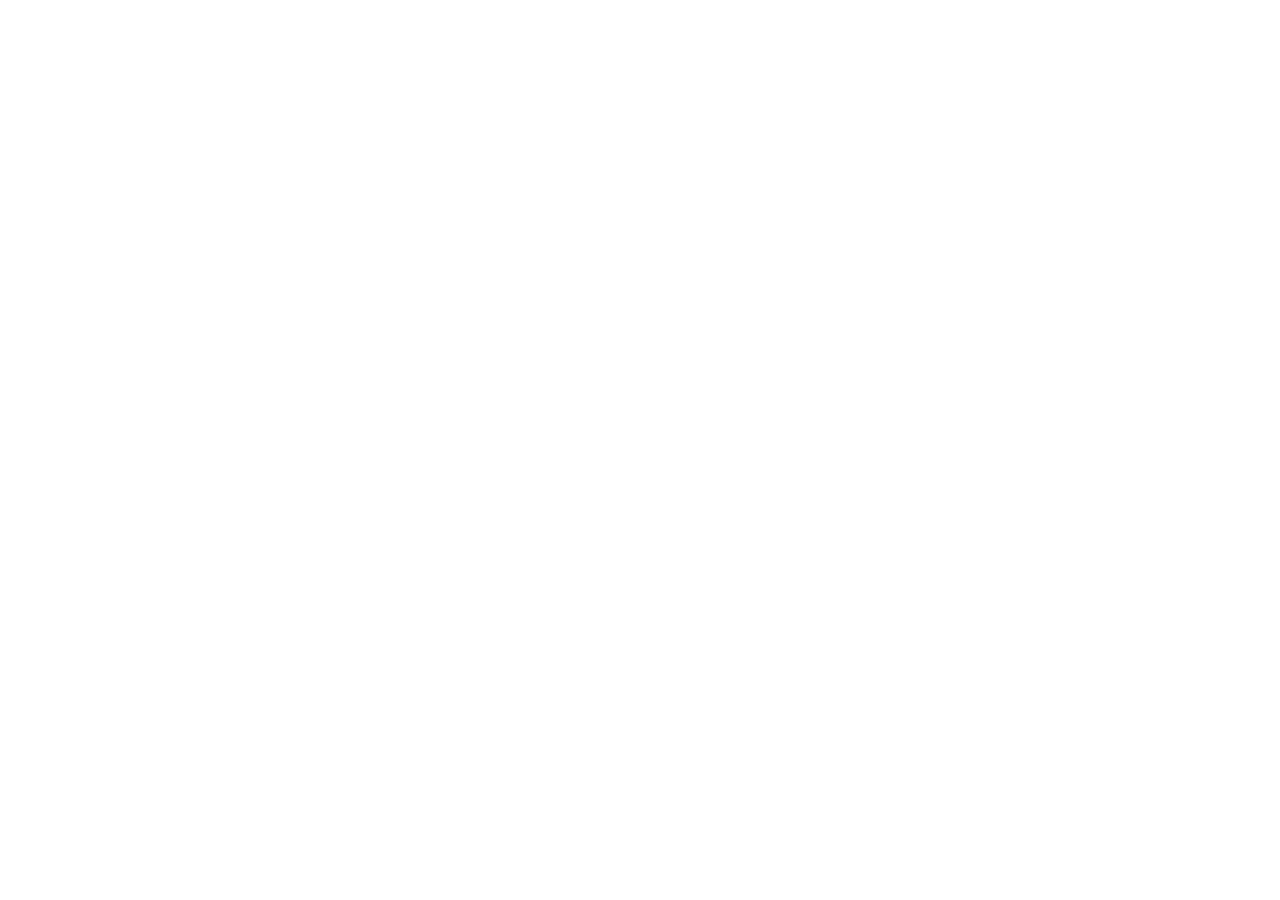
==== web2.html @ 13625737 "new" ====
<!DOCTYPE html>
<html>
<head>
<style>
  div.content {
    overflow: auto;
    border: 3px;
    resize: both;
    width: 70%;
  }
  .blue {
    float: right;
    width: 50%;

    background-color: #1faadb;
  }
  .green {
    float: left;
    width: 50%;

    background-color: #8ebf42;
  }
</style>
</head>
</html>
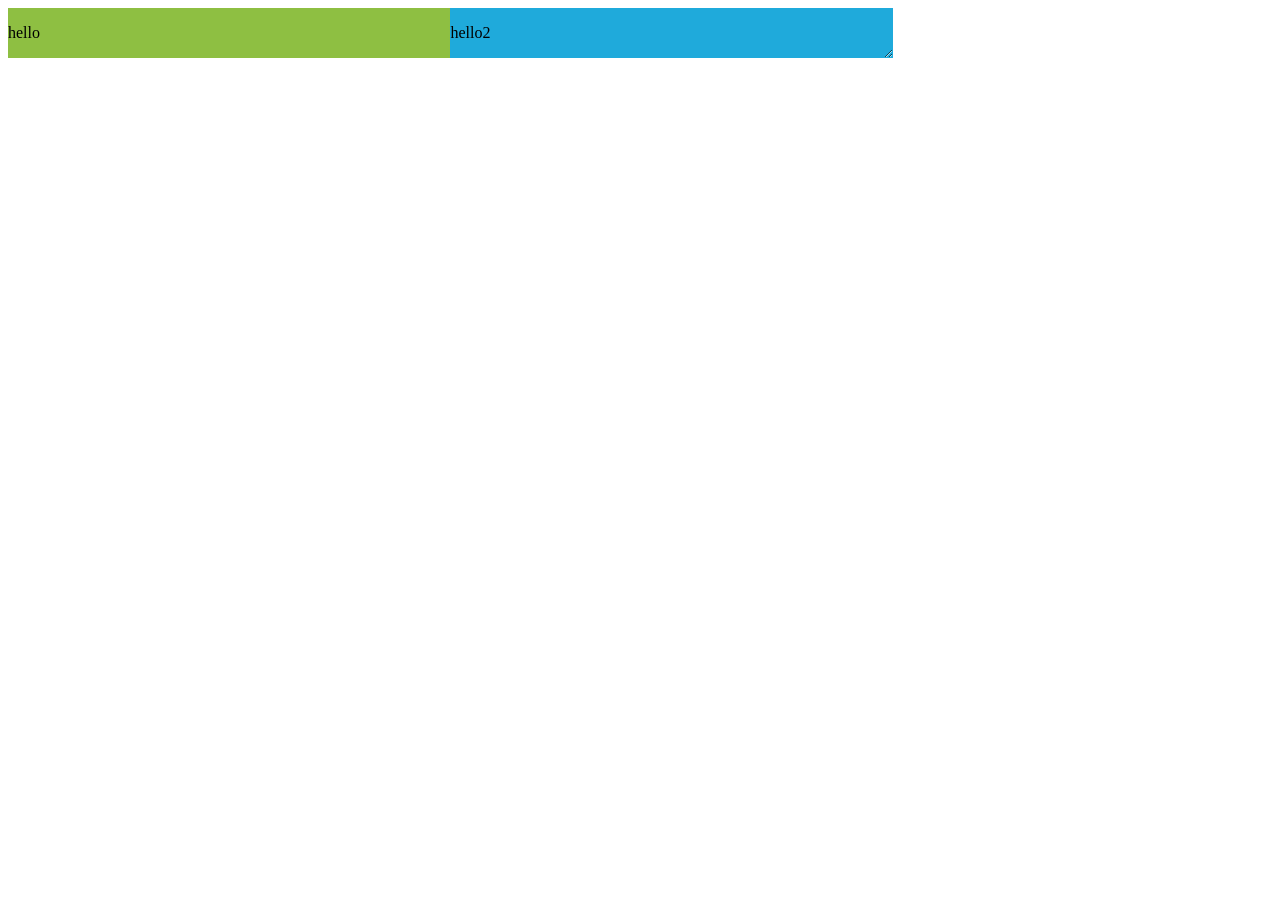
==== commit 5258fe65: "sadasdads" ====
--- a/web2.html
+++ b/web2.html
@@ -22,4 +22,16 @@
   }
 </style>
 </head>
+
+<body>
+  <div class="content">
+    <div class="green">
+      <p>hello</p>
+    </div>
+
+    <div class="blue">
+      <p>hello2</p>
+    </div>
+  </div>
+</body> 
 </html>
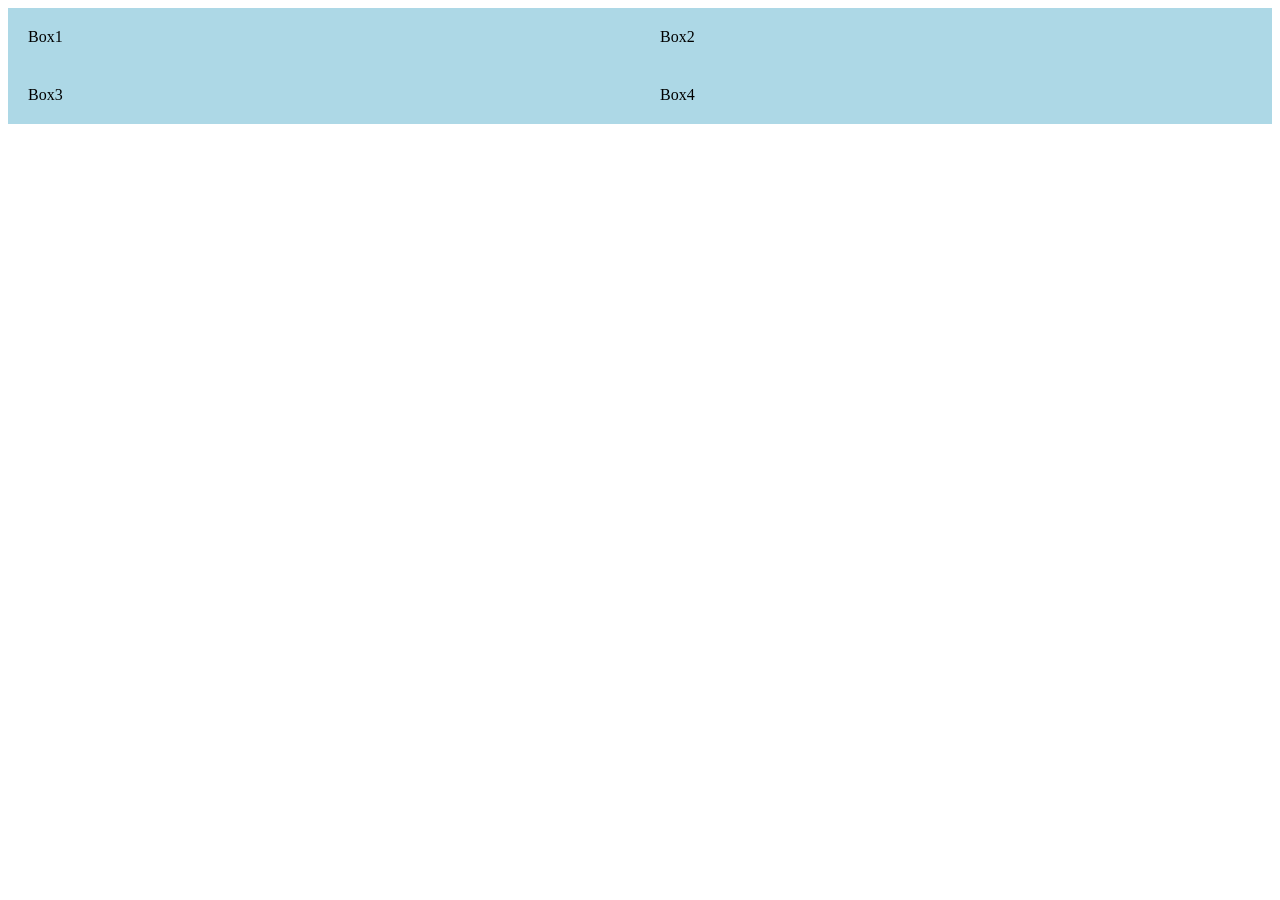
==== commit edadbcf0: "sdadasgf" ====
--- a/web2.html
+++ b/web2.html
@@ -2,36 +2,28 @@
 <html>
 <head>
 <style>
-  div.content {
-    overflow: auto;
-    border: 3px;
-    resize: both;
-    width: 70%;
+
+  .row{
+    display: flex;
   }
-  .blue {
-    float: right;
-    width: 50%;
 
-    background-color: #1faadb;
-  }
-  .green {
-    float: left;
-    width: 50%;
-
-    background-color: #8ebf42;
+  .box {
+    width:50%;
+    padding: 20px;
+    background-color: lightblue;
   }
 </style>
 </head>
 
 <body>
-  <div class="content">
-    <div class="green">
-      <p>hello</p>
-    </div>
+  <div class="row">
+    <div class="box">Box1</div>
+    <div class="box">Box2</div>
+  </div>
 
-    <div class="blue">
-      <p>hello2</p>
-    </div>
+  <div class="row">
+    <div class="box">Box3</div>
+    <div class="box">Box4</div>
   </div>
 </body> 
 </html>
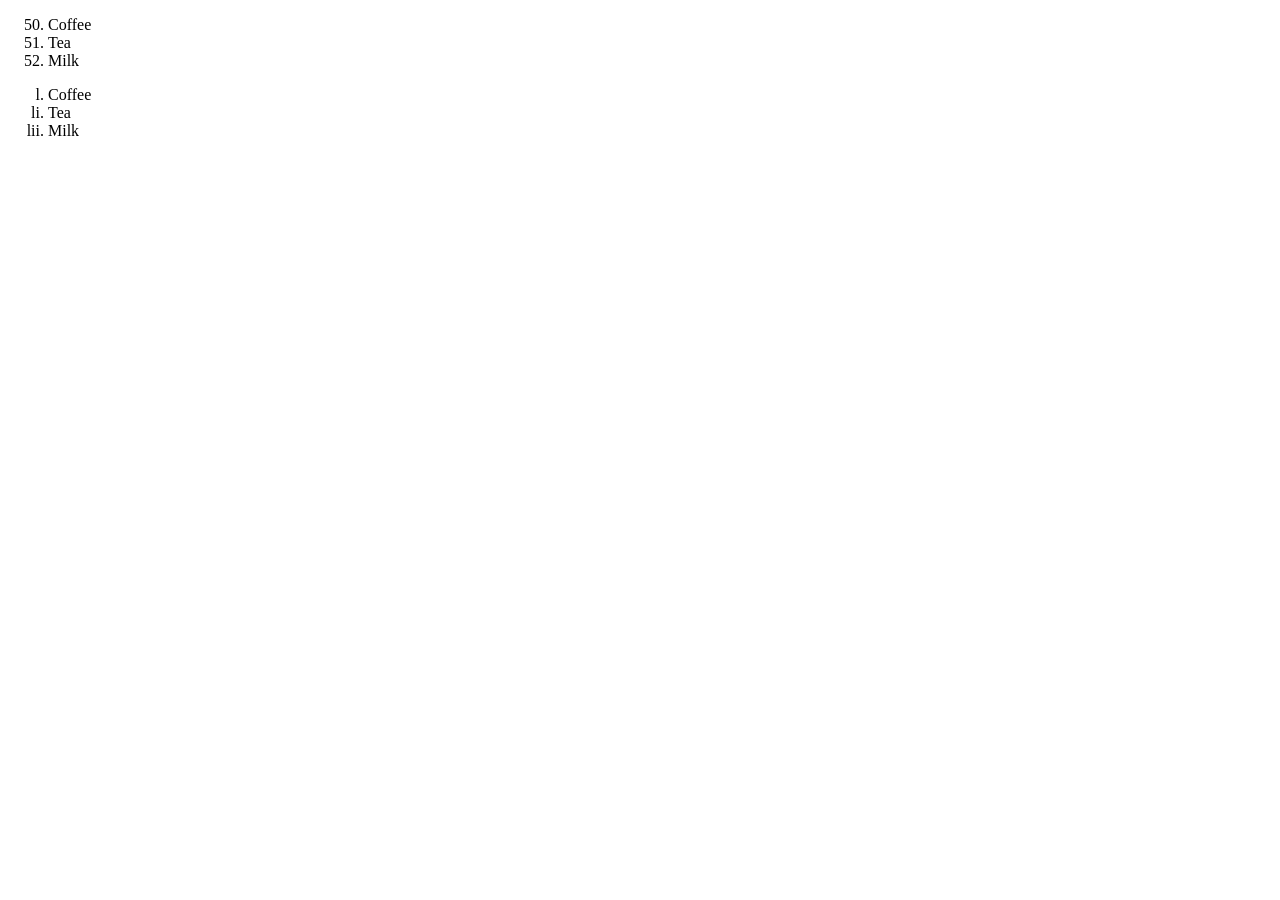
==== commit 426a865b: "2222" ====
--- a/web2.html
+++ b/web2.html
@@ -16,14 +16,15 @@
 </head>
 
 <body>
-  <div class="row">
-    <div class="box">Box1</div>
-    <div class="box">Box2</div>
-  </div>
-
-  <div class="row">
-    <div class="box">Box3</div>
-    <div class="box">Box4</div>
-  </div>
+  <ol start="50">
+    <li>Coffee</li>
+    <li>Tea</li>
+    <li>Milk</li>
+  </ol>
+  <ol type="i"start="50">
+    <li>Coffee</li>
+    <li>Tea</li>
+    <li>Milk</li>
+  </ol>
 </body> 
 </html>
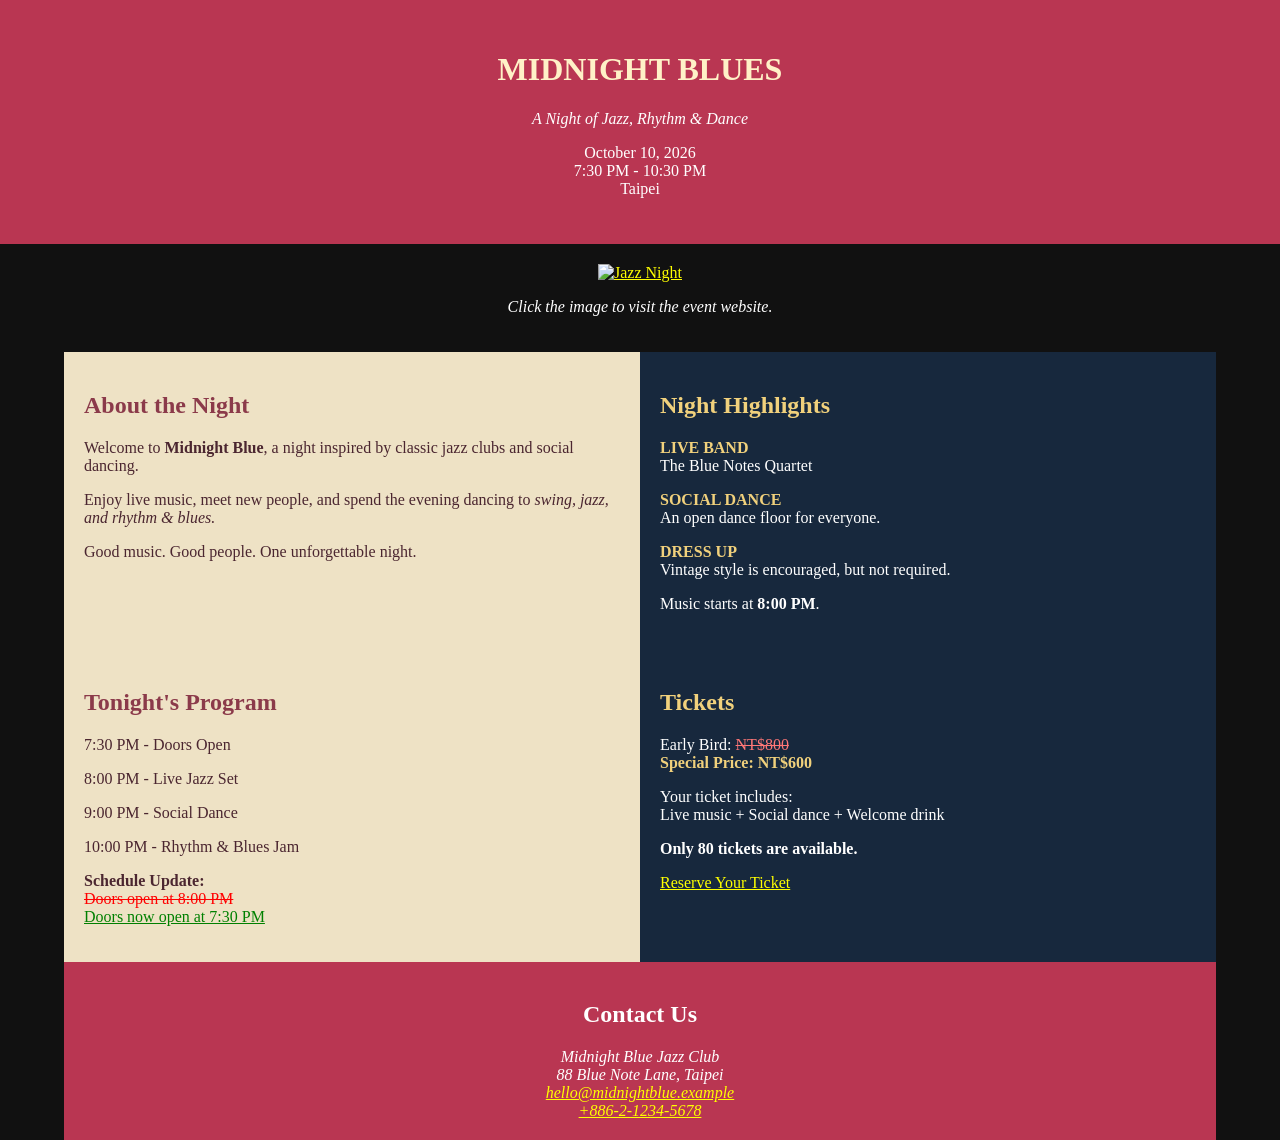
==== commit b013cff0: "sadada" ====
--- a/web2.html
+++ b/web2.html
@@ -1,30 +1,397 @@
 <!DOCTYPE html>
-<html>
+<html lang="en">
+
 <head>
+
+<meta charset="UTF-8">
+
+<title>Midnight Blues</title>
+
 <style>
 
-  .row{
-    display: flex;
-  }
-
-  .box {
-    width:50%;
-    padding: 20px;
-    background-color: lightblue;
-  }
+body {
+margin: 0;
+background-color: #111;
+color: white;
+font-family: Georgia, serif;
+}
+
+.header {
+background-color: #b93652;
+text-align: center;
+padding: 30px;
+}
+
+.header h1 {
+color: #fff1c7;
+}
+
+.event-image {
+text-align: center;
+padding: 20px;
+}
+
+.event-image img {
+width: 60%;
+}
+
+.grid {
+display: grid;
+grid-template-columns: 1fr 1fr;
+
+width: 90%;
+margin: auto;
+}
+
+.light {
+background-color: #eee2c5;
+color: #4b2630;
+padding: 20px;
+}
+
+.light h2 {
+color: #8b3a4a;
+}
+
+.dark {
+background-color: #17283d;
+color: white;
+padding: 20px;
+}
+
+.dark h2 {
+color: #f1d17c;
+}
+
+.highlight {
+color: #f1d17c;
+}
+
+del {
+color: red;
+}
+
+ins {
+color: green;
+}
+
+s {
+color: #ff7777;
+}
+
+.contact {
+background-color: #b93652;
+text-align: center;
+padding: 20px;
+
+width: 90%;
+margin: auto;
+
+box-sizing: border-box;
+}
+
+a:link {
+color: yellow;
+}
+
+a:visited {
+color: violet;
+}
+
+a:hover {
+color: red;
+}
+
+a:active {
+color: green;
+}
+
 </style>
+
 </head>
 
+
 <body>
-  <ol start="50">
-    <li>Coffee</li>
-    <li>Tea</li>
-    <li>Milk</li>
-  </ol>
-  <ol type="i"start="50">
-    <li>Coffee</li>
-    <li>Tea</li>
-    <li>Milk</li>
-  </ol>
-</body> 
-</html>
+
+
+<div class="header">
+
+<h1>
+MIDNIGHT BLUES
+</h1>
+
+<p>
+<em>
+A Night of Jazz,
+Rhythm &amp; Dance
+</em>
+</p>
+
+<p>
+October 10, 2026
+<br>
+7:30 PM - 10:30 PM
+<br>
+Taipei
+</p>
+
+</div>
+
+
+<div class="event-image">
+
+<a href="https://example.com">
+
+<img
+src="images.jpeg"
+alt="Jazz Night">
+
+</a>
+
+<p>
+<em>
+Click the image to visit
+the event website.
+</em>
+</p>
+
+</div>
+
+
+<div class="grid">
+
+
+<div class="light">
+
+<h2>
+About the Night
+</h2>
+
+<p>
+
+Welcome to
+<strong>Midnight Blue</strong>,
+a night inspired by
+classic jazz clubs
+and social dancing.
+
+</p>
+
+<p>
+
+Enjoy live music,
+meet new people,
+and spend the evening
+dancing to
+
+<em>
+swing, jazz,
+and rhythm &amp; blues.
+</em>
+
+</p>
+
+<p>
+Good music.
+Good people.
+One unforgettable night.
+</p>
+
+</div>
+
+
+<div class="dark">
+
+<h2>
+Night Highlights
+</h2>
+
+<p>
+
+<strong class="highlight">
+LIVE BAND
+</strong>
+
+<br>
+
+The Blue Notes Quartet
+
+</p>
+
+<p>
+
+<strong class="highlight">
+SOCIAL DANCE
+</strong>
+
+<br>
+
+An open dance floor
+for everyone.
+
+</p>
+
+<p>
+
+<strong class="highlight">
+DRESS UP
+</strong>
+
+<br>
+
+Vintage style is encouraged,
+but not required.
+
+</p>
+
+<p>
+
+Music starts at
+<strong>8:00 PM</strong>.
+
+</p>
+
+</div>
+
+
+<div class="light">
+
+<h2>
+Tonight's Program
+</h2>
+
+<p>
+7:30 PM - Doors Open
+</p>
+
+<p>
+8:00 PM - Live Jazz Set
+</p>
+
+<p>
+9:00 PM - Social Dance
+</p>
+
+<p>
+10:00 PM -
+Rhythm &amp; Blues Jam
+</p>
+
+<p>
+
+<strong>
+Schedule Update:
+</strong>
+
+<br>
+
+<del>
+Doors open at 8:00 PM
+</del>
+
+<br>
+
+<ins>
+Doors now open at 7:30 PM
+</ins>
+
+</p>
+
+</div>
+
+
+<div class="dark">
+
+<h2>
+Tickets
+</h2>
+
+<p>
+
+Early Bird:
+
+<s>
+NT$800
+</s>
+
+<br>
+
+<strong class="highlight">
+Special Price:
+NT$600
+</strong>
+
+</p>
+
+<p>
+
+Your ticket includes:
+
+<br>
+
+Live music +
+Social dance +
+Welcome drink
+
+</p>
+
+<p>
+
+<strong>
+Only 80 tickets
+are available.
+</strong>
+
+</p>
+
+<a href="https://example.com">
+Reserve Your Ticket
+</a>
+
+</div>
+
+
+</div>
+
+
+<div class="contact">
+
+<h2>
+Contact Us
+</h2>
+
+<address>
+
+Midnight Blue Jazz Club
+
+<br>
+
+88 Blue Note Lane,
+Taipei
+
+<br>
+
+<a href=
+"mailto:hello@midnightblue.example">
+
+hello@midnightblue.example
+
+</a>
+
+<br>
+
+<a href=
+"tel:+886212345678">
+
++886-2-1234-5678
+
+</a>
+
+</address>
+
+</div>
+
+
+</body>
+
+</html>
